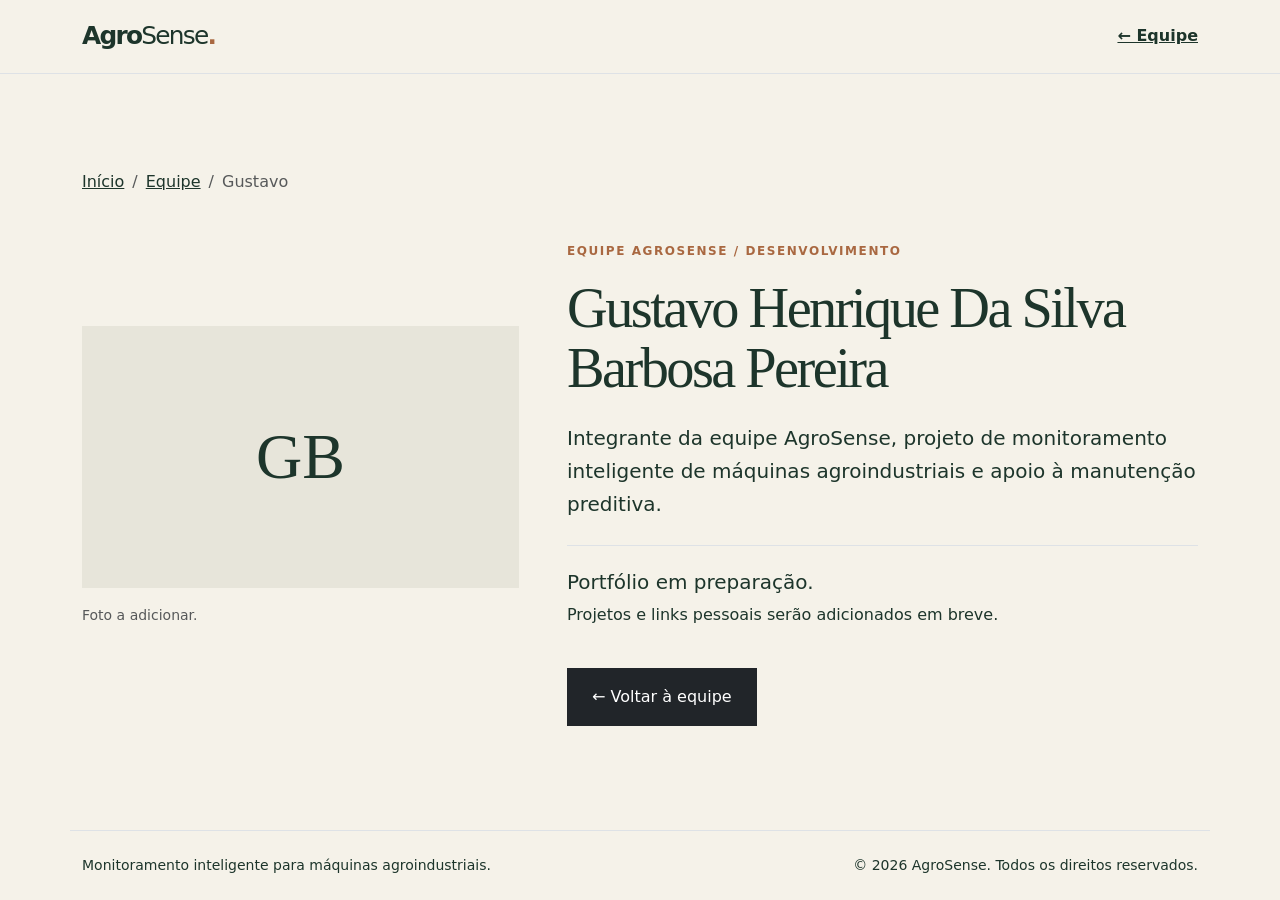
==== gustavo.html @ 269201fa "feat: primeira entrega da landing page AgroSense" ====
<!doctype html>
<html lang="pt-BR">
<head>
  <meta charset="utf-8">
  <meta name="viewport" content="width=device-width, initial-scale=1">
  <meta name="description" content="Conheça Gustavo Henrique Da Silva Barbosa Pereira, integrante da equipe de desenvolvimento da AgroSense. Portfólio em preparação.">
  <title>Gustavo Henrique Da Silva Barbosa Pereira — AgroSense</title>
  <link rel="icon" href="img/favicon.svg" type="image/svg+xml">
  <link rel="stylesheet" href="css/vendor/bootstrap.min.css">
  <link rel="stylesheet" href="css/style.css">
</head>
<body class="d-flex flex-column min-vh-100">
  <a class="visually-hidden-focusable btn btn-dark position-absolute m-2" href="#conteudo">Pular para o conteúdo</a>
  <header class="border-bottom bg-paper"><div class="container py-4 d-flex align-items-center justify-content-between gap-3"><a class="wordmark text-decoration-none" href="index.html" aria-label="AgroSense, página inicial">Agro<span>Sense</span><span class="wordmark-dot">.</span></a><a class="fw-semibold" href="index.html#equipe">← Equipe</a></div></header>
  <main id="conteudo" class="container flex-grow-1 py-5 py-lg-6">
    <nav aria-label="Caminho de navegação" class="mb-5"><ol class="breadcrumb small"><li class="breadcrumb-item"><a href="index.html">Início</a></li><li class="breadcrumb-item"><a href="index.html#equipe">Equipe</a></li><li class="breadcrumb-item active" aria-current="page">Gustavo</li></ol></nav>
    <article class="row align-items-center g-5" aria-labelledby="nome-integrante">
      <div class="col-md-5"><div class="initials" role="img" aria-label="Iniciais de Gustavo Henrique Da Silva Barbosa Pereira; foto a adicionar">GB</div><p class="small text-muted mt-3">Foto a adicionar.</p></div>
      <div class="col-md-7"><p class="kicker">EQUIPE AGROSENSE / DESENVOLVIMENTO</p><h1 class="section-title mb-4" id="nome-integrante">Gustavo Henrique Da Silva Barbosa Pereira</h1><p class="lead">Integrante da equipe AgroSense, projeto de monitoramento inteligente de máquinas agroindustriais e apoio à manutenção preditiva.</p><div class="border-top py-4 mt-4"><h2 class="h5">Portfólio em preparação.</h2><p>Projetos e links pessoais serão adicionados em breve.</p></div><a class="btn btn-dark rounded-0 px-4 py-3" href="index.html#equipe">← Voltar à equipe</a></div>
    </article>
  </main>
  <footer class="container py-4 border-top d-flex flex-wrap justify-content-between gap-2 small"><span>Monitoramento inteligente para máquinas agroindustriais.</span><span>© 2026 AgroSense. Todos os direitos reservados.</span></footer>
</body>
</html>
---- css/style.css ----
/* Cores e estilos gerais */
:root {
  --ink: #1d352b;
  --paper: #f5f2e9;
  --sand: #eae5d7;
  --accent: #a96841;
}

html { scroll-behavior: smooth; }
body { background: var(--paper); color: var(--ink); }
a { color: inherit; }
a:hover { color: var(--accent); }
p { line-height: 1.65; }

/* Cabeçalho e marca */
.bg-paper { background: var(--paper); }
header nav a { text-decoration: none; }

.wordmark {
  color: var(--ink);
  font-size: 1.55rem;
  font-weight: 800;
  letter-spacing: -.07em;
  line-height: 1;
  white-space: nowrap;
}

.wordmark span:not(.wordmark-dot) { font-weight: 400; }
.wordmark-dot { color: var(--accent); }
.wordmark:hover { color: var(--ink); }
footer .wordmark { display: inline-block; }

/* Títulos e espaçamento */
.kicker {
  color: var(--accent);
  font-size: .75rem;
  font-weight: 700;
  letter-spacing: .13em;
}

.title-main,
.section-title {
  font-family: Georgia, serif;
  font-weight: 400;
  letter-spacing: -.045em;
  line-height: 1.07;
}

.title-main { max-width: 920px; }
.title-main em { color: var(--accent); font-weight: 400; }
.section-title { font-size: clamp(2.3rem, 4.4vw, 4.1rem); }
.py-lg-6 { padding-block: 6rem !important; }

/* Imagem de abertura */
.hero-photo {
  display: block;
  max-height: 530px;
  object-fit: cover;
  object-position: center 57%;
}

.photo-tag {
  position: absolute;
  bottom: 0;
  left: 0;
  padding: .7rem 1rem;
  background: var(--paper);
  color: var(--ink);
  font-weight: 700;
  letter-spacing: .06em;
}

/* Seções e etapas */
.rule-item {
  border-top: 1px solid rgba(29, 53, 43, .45);
  padding-top: 1.1rem;
}
.rule-item p { margin-bottom: 0; }
.forest-band { background: var(--ink); color: var(--paper); }
.forest-band p:not(.kicker) { color: #e0e5dc; }
.sand-band { background: var(--sand); }

.flow-label {
  border: 1px solid rgba(255, 255, 255, .45);
  padding: .65rem .85rem;
  font-size: .85rem;
}
.flow-label:not(:last-child)::after { content: ' →'; margin-left: .35rem; }

.step {
  border-top: 1px solid rgba(255, 255, 255, .35);
  padding-top: 1rem;
}
.step span { color: #c8cfc6; font-size: .75rem; letter-spacing: .12em; }

/* Painel e gráficos de demonstração */
.report-sheet {
  border: 1px solid #c7c9bd;
  padding: clamp(1rem, 3vw, 2rem);
  background: #fffefa;
  box-shadow: 8px 8px 0 var(--sand);
}
.chart-svg { height: auto; font-size: 10px; fill: #7a847e; }
.chart-grid { stroke: #dce1d9; fill: none; }
.chart-line { stroke: #467d61; stroke-width: 3; fill: none; }
.chart-line-alt { stroke: #ad724c; }

/* Equipe */
.initials {
  display: flex;
  align-items: center;
  justify-content: center;
  aspect-ratio: 5/3;
  background: #e7e5da;
  color: var(--ink);
  font-family: Georgia, serif;
  font-size: 4rem;
}
.col:nth-child(even) > .person .initials { background: #d6dfd1; }
.person a { font-weight: 700; text-underline-offset: 4px; }

/* Ajustes para telas menores */
@media (max-width: 991.98px) {
  .py-lg-6 { padding-block: 3.5rem !important; }
}

@media (max-width: 575.98px) {
  header nav { width: 100%; font-size: .8rem !important; }
  .photo-tag { font-size: .65rem !important; }
  .title-main { font-size: clamp(2.8rem, 11vw, 4.5rem); }
}
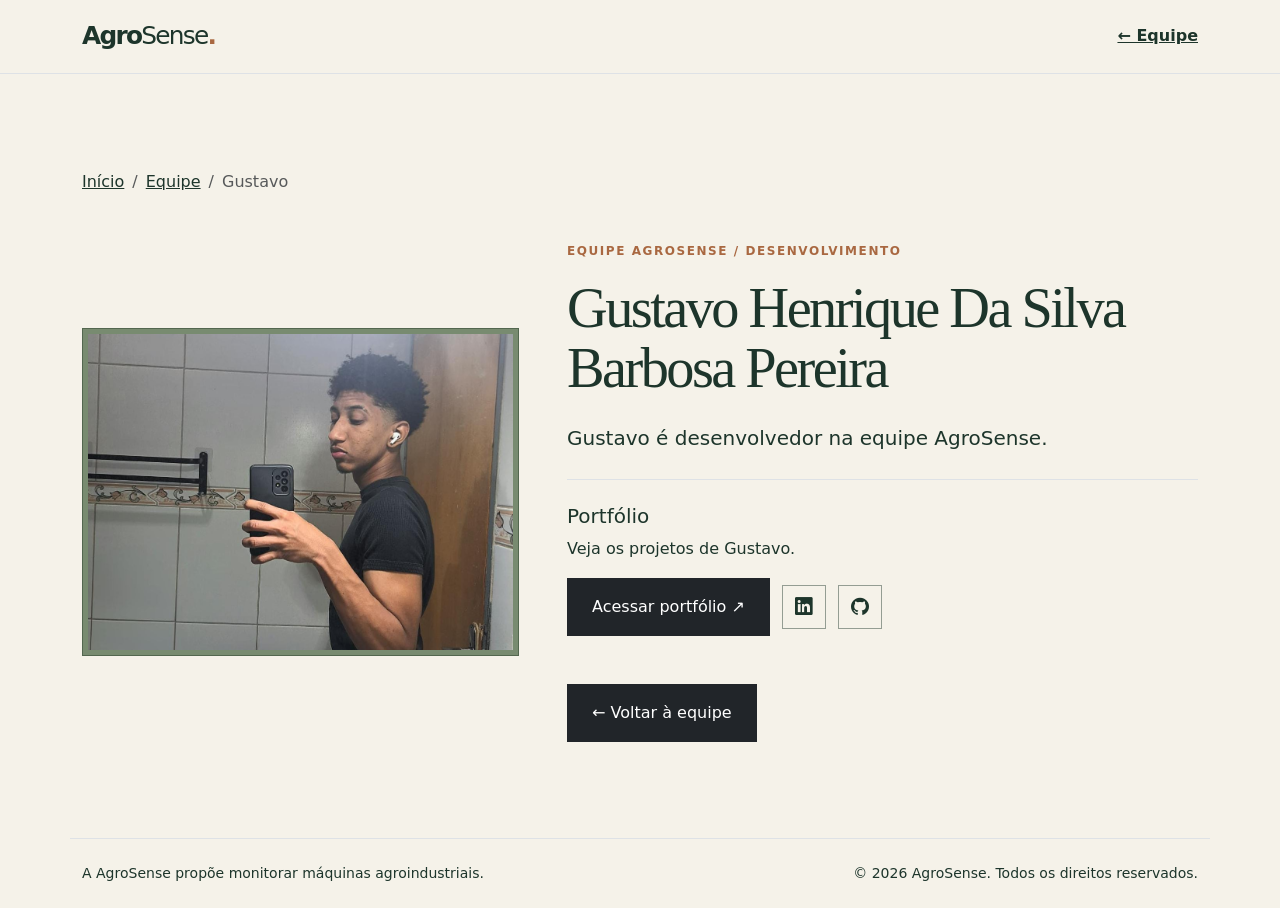
==== commit cb782d2b: "feat: use Bootstrap Icons in member profiles" ====
--- a/gustavo.html
+++ b/gustavo.html
@@ -3,22 +3,67 @@
 <head>
   <meta charset="utf-8">
   <meta name="viewport" content="width=device-width, initial-scale=1">
-  <meta name="description" content="Conheça Gustavo Henrique Da Silva Barbosa Pereira, integrante da equipe de desenvolvimento da AgroSense. Portfólio em preparação.">
+  <meta name="description" content="Perfil de Gustavo, desenvolvedor da equipe AgroSense. Acesse seu portfólio e perfis profissionais.">
   <title>Gustavo Henrique Da Silva Barbosa Pereira — AgroSense</title>
   <link rel="icon" href="img/favicon.svg" type="image/svg+xml">
-  <link rel="stylesheet" href="css/vendor/bootstrap.min.css">
+  <link rel="stylesheet" href="css/bootstrap/bootstrap.min.css">
+  <link rel="stylesheet" href="https://cdn.jsdelivr.net/npm/bootstrap-icons@1.13.1/font/bootstrap-icons.min.css">
   <link rel="stylesheet" href="css/style.css">
 </head>
 <body class="d-flex flex-column min-vh-100">
   <a class="visually-hidden-focusable btn btn-dark position-absolute m-2" href="#conteudo">Pular para o conteúdo</a>
-  <header class="border-bottom bg-paper"><div class="container py-4 d-flex align-items-center justify-content-between gap-3"><a class="wordmark text-decoration-none" href="index.html" aria-label="AgroSense, página inicial">Agro<span>Sense</span><span class="wordmark-dot">.</span></a><a class="fw-semibold" href="index.html#equipe">← Equipe</a></div></header>
+  <header class="border-bottom bg-paper">
+    <div class="container py-4 d-flex align-items-center justify-content-between gap-3">
+      <a class="wordmark text-decoration-none" href="index.html" aria-label="AgroSense, página inicial">
+        Agro<span>Sense</span><span class="wordmark-dot">.</span>
+      </a>
+      <a class="fw-semibold" href="index.html#equipe">← Equipe</a>
+    </div>
+  </header>
   <main id="conteudo" class="container flex-grow-1 py-5 py-lg-6">
-    <nav aria-label="Caminho de navegação" class="mb-5"><ol class="breadcrumb small"><li class="breadcrumb-item"><a href="index.html">Início</a></li><li class="breadcrumb-item"><a href="index.html#equipe">Equipe</a></li><li class="breadcrumb-item active" aria-current="page">Gustavo</li></ol></nav>
+    <nav aria-label="Caminho de navegação" class="mb-5">
+      <ol class="breadcrumb small">
+        <li class="breadcrumb-item"><a href="index.html">Início</a></li>
+        <li class="breadcrumb-item"><a href="index.html#equipe">Equipe</a></li>
+        <li class="breadcrumb-item active" aria-current="page">Gustavo</li>
+      </ol>
+    </nav>
     <article class="row align-items-center g-5" aria-labelledby="nome-integrante">
-      <div class="col-md-5"><div class="initials" role="img" aria-label="Iniciais de Gustavo Henrique Da Silva Barbosa Pereira; foto a adicionar">GB</div><p class="small text-muted mt-3">Foto a adicionar.</p></div>
-      <div class="col-md-7"><p class="kicker">EQUIPE AGROSENSE / DESENVOLVIMENTO</p><h1 class="section-title mb-4" id="nome-integrante">Gustavo Henrique Da Silva Barbosa Pereira</h1><p class="lead">Integrante da equipe AgroSense, projeto de monitoramento inteligente de máquinas agroindustriais e apoio à manutenção preditiva.</p><div class="border-top py-4 mt-4"><h2 class="h5">Portfólio em preparação.</h2><p>Projetos e links pessoais serão adicionados em breve.</p></div><a class="btn btn-dark rounded-0 px-4 py-3" href="index.html#equipe">← Voltar à equipe</a></div>
+      <div class="col-md-5">
+        <div class="img-perfil-frame">
+          <img class="img img-gustavo" src="img/gustavo.jpeg" alt="Foto de Gustavo Henrique Da Silva Barbosa Pereira" width="1154" height="1280" decoding="async">
+        </div>
+      </div>
+      <div class="col-md-7">
+        <p class="kicker">EQUIPE AGROSENSE / DESENVOLVIMENTO</p>
+        <h1 class="section-title mb-4" id="nome-integrante">Gustavo Henrique Da Silva Barbosa Pereira</h1>
+        <p class="lead">Gustavo é desenvolvedor na equipe AgroSense.</p>
+        <div class="border-top py-4 mt-4">
+          <h2 class="h5">Portfólio</h2>
+          <p>Veja os projetos de Gustavo.</p>
+          <div class="profile-actions">
+            <a class="btn btn-dark rounded-0 px-4 py-3" href="https://dk-77777.github.io/Gustavo-portfolio/" target="_blank" rel="noopener noreferrer">
+              Acessar portfólio <span aria-hidden="true">↗</span>
+            </a>
+            <div class="profile-socials" aria-label="Redes sociais">
+              <a class="profile-social" href="https://www.linkedin.com/in/gustavodkzvlr/" aria-label="LinkedIn de Gustavo" target="_blank" rel="noopener noreferrer">
+                <i class="bi bi-linkedin" aria-hidden="true"></i>
+              </a>
+              <a class="profile-social" href="https://github.com/dk-77777" aria-label="GitHub de Gustavo" target="_blank" rel="noopener noreferrer">
+                <i class="bi bi-github" aria-hidden="true"></i>
+              </a>
+            </div>
+          </div>
+        </div>
+        <a class="btn btn-dark rounded-0 px-4 py-3 mt-4" href="index.html#equipe">
+          ← Voltar à equipe
+        </a>
+      </div>
     </article>
   </main>
-  <footer class="container py-4 border-top d-flex flex-wrap justify-content-between gap-2 small"><span>Monitoramento inteligente para máquinas agroindustriais.</span><span>© 2026 AgroSense. Todos os direitos reservados.</span></footer>
+  <footer class="container py-4 border-top d-flex flex-wrap justify-content-between gap-2 small">
+    <span>A AgroSense propõe monitorar máquinas agroindustriais.</span>
+    <span>© 2026 AgroSense. Todos os direitos reservados.</span>
+  </footer>
 </body>
 </html>
--- a/css/style.css
+++ b/css/style.css
@@ -4,6 +4,8 @@
   --paper: #f5f2e9;
   --sand: #eae5d7;
   --accent: #a96841;
+  --frame: #788b70;
+  --frame-edge: #53674f;
 }
 
 html { scroll-behavior: smooth; }
@@ -80,6 +82,13 @@
 .forest-band p:not(.kicker) { color: #e0e5dc; }
 .sand-band { background: var(--sand); }
 
+/* Visão geral */
+.overview-intro { max-width: 54rem; }
+.overview-feature {
+  border-top: 1px solid rgba(29, 53, 43, .25);
+  padding-top: 1.1rem;
+}
+
 .flow-label {
   border: 1px solid rgba(255, 255, 255, .45);
   padding: .65rem .85rem;
@@ -116,8 +125,47 @@
   font-family: Georgia, serif;
   font-size: 4rem;
 }
+.img-perfil-frame {
+  display: flex;
+  width: 100%;
+  aspect-ratio: 4 / 3;
+  box-sizing: border-box;
+  align-items: center;
+  justify-content: center;
+  padding: 5px;
+  border: 1px solid var(--frame-edge);
+  overflow: hidden;
+  background: var(--frame);
+}
+.img {
+  display: block;
+  width: 100%;
+  height: 100%;
+  object-fit: cover;
+  object-position: center;
+}
+.img-gustavo { object-position: center 5%; }
+.img-louize { object-position: center 18%; }
+.img-paulo { object-position: center 10%; }
+.img-samara { object-position: center 60%; }
+.img-perfil-frame > .initials { align-self: stretch; width: 100%; height: 100%; }
+.person { display: flex; flex-direction: column; }
+.person-name { min-height: 3.6em; }
+.person-role { margin-bottom: 1rem; }
 .col:nth-child(even) > .person .initials { background: #d6dfd1; }
-.person a { font-weight: 700; text-underline-offset: 4px; }
+.person > a { align-self: flex-start; margin-top: auto; font-weight: 700; text-underline-offset: 4px; }
+.person a:focus-visible { outline: 3px solid var(--accent); outline-offset: 4px; }
+
+.profile-actions,
+.profile-socials { display: flex; align-items: center; gap: .75rem; }
+.profile-actions { flex-wrap: wrap; margin-top: 1rem; }
+.profile-social { display: inline-grid; width: 2.75rem; height: 2.75rem; place-items: center; border: 1px solid rgba(29, 53, 43, .45); color: var(--ink); }
+.profile-social .bi { font-size: 1.1rem; line-height: 1; }
+a.profile-social { text-decoration: none; transition: background-color .15s ease, color .15s ease; }
+a.profile-social:hover { background: var(--ink); color: var(--paper); }
+a.profile-social:focus-visible { outline: 3px solid var(--accent); outline-offset: 4px; }
+.profile-social-pending { opacity: .45; cursor: not-allowed; }
+.profile-actions :focus-visible { outline: 3px solid var(--accent); outline-offset: 4px; }
 
 /* Ajustes para telas menores */
 @media (max-width: 991.98px) {
